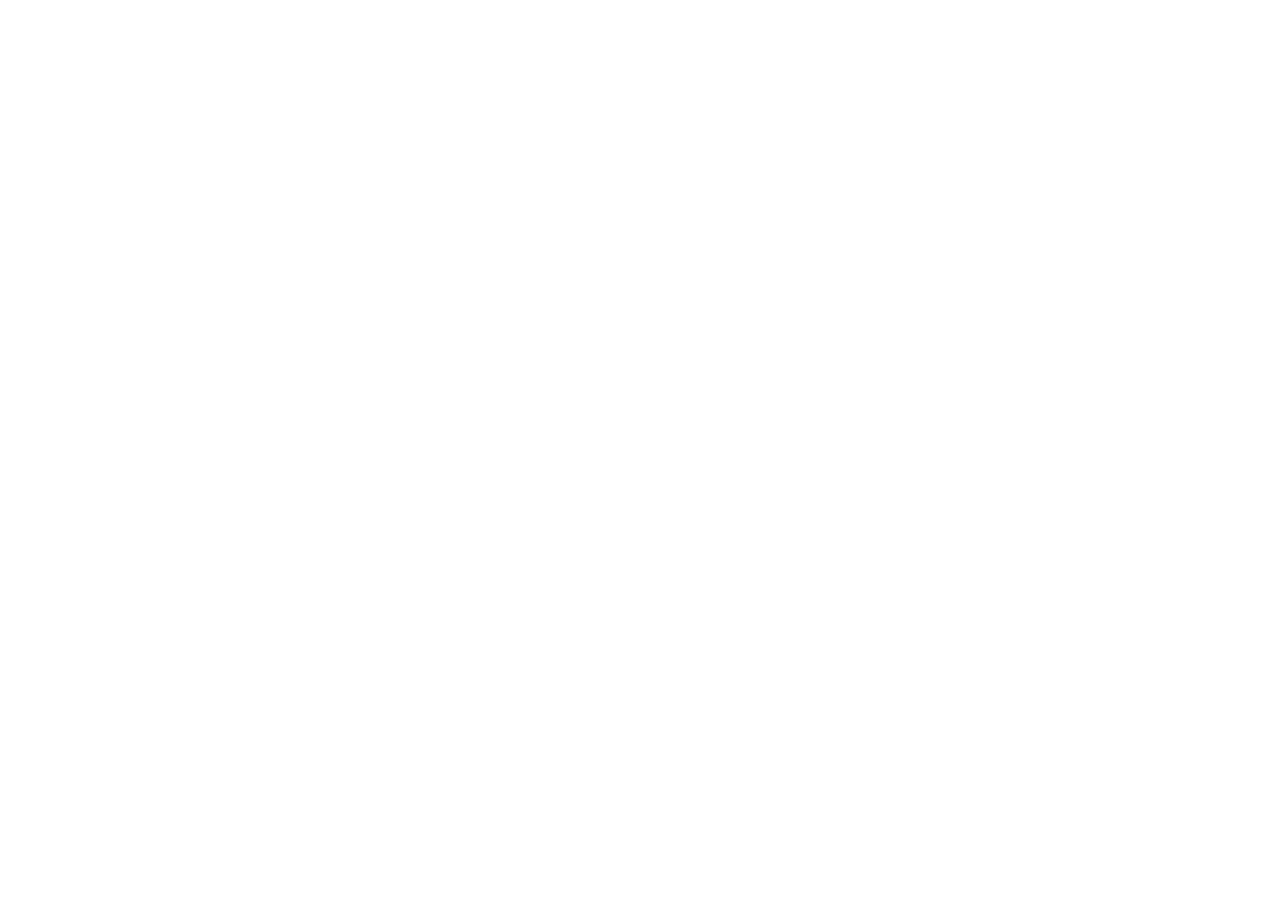
==== src/index.html @ 98fb0974 "first commit" ====
<!DOCTYPE html>
<html lang="en" class="html" prefix="og: https://ogp.me/ns#">
<head>
    <meta charset="UTF-8">
    <meta http-equiv="X-UA-Compatible" content="IE=edge">
    <meta name="viewport" content="width=device-width, initial-scale=1.0">
    <link rel="preconnect" href="https://fonts.googleapis.com">
    <link rel="stylesheet" href="https://cdnjs.cloudflare.com/ajax/libs/animate.css/4.1.1/animate.min.css">
    <link rel="stylesheet" href="./css/style.min.css">
    <title>doc</title>
</head>
<body>
    <script type="text/javascript" src="https://cdnjs.cloudflare.com/ajax/libs/wow/1.1.2/wow.min.js"></script>
    <script>new WOW().init();</script>
    <script src="./js/app.min.js"></script>
</body>
</html>
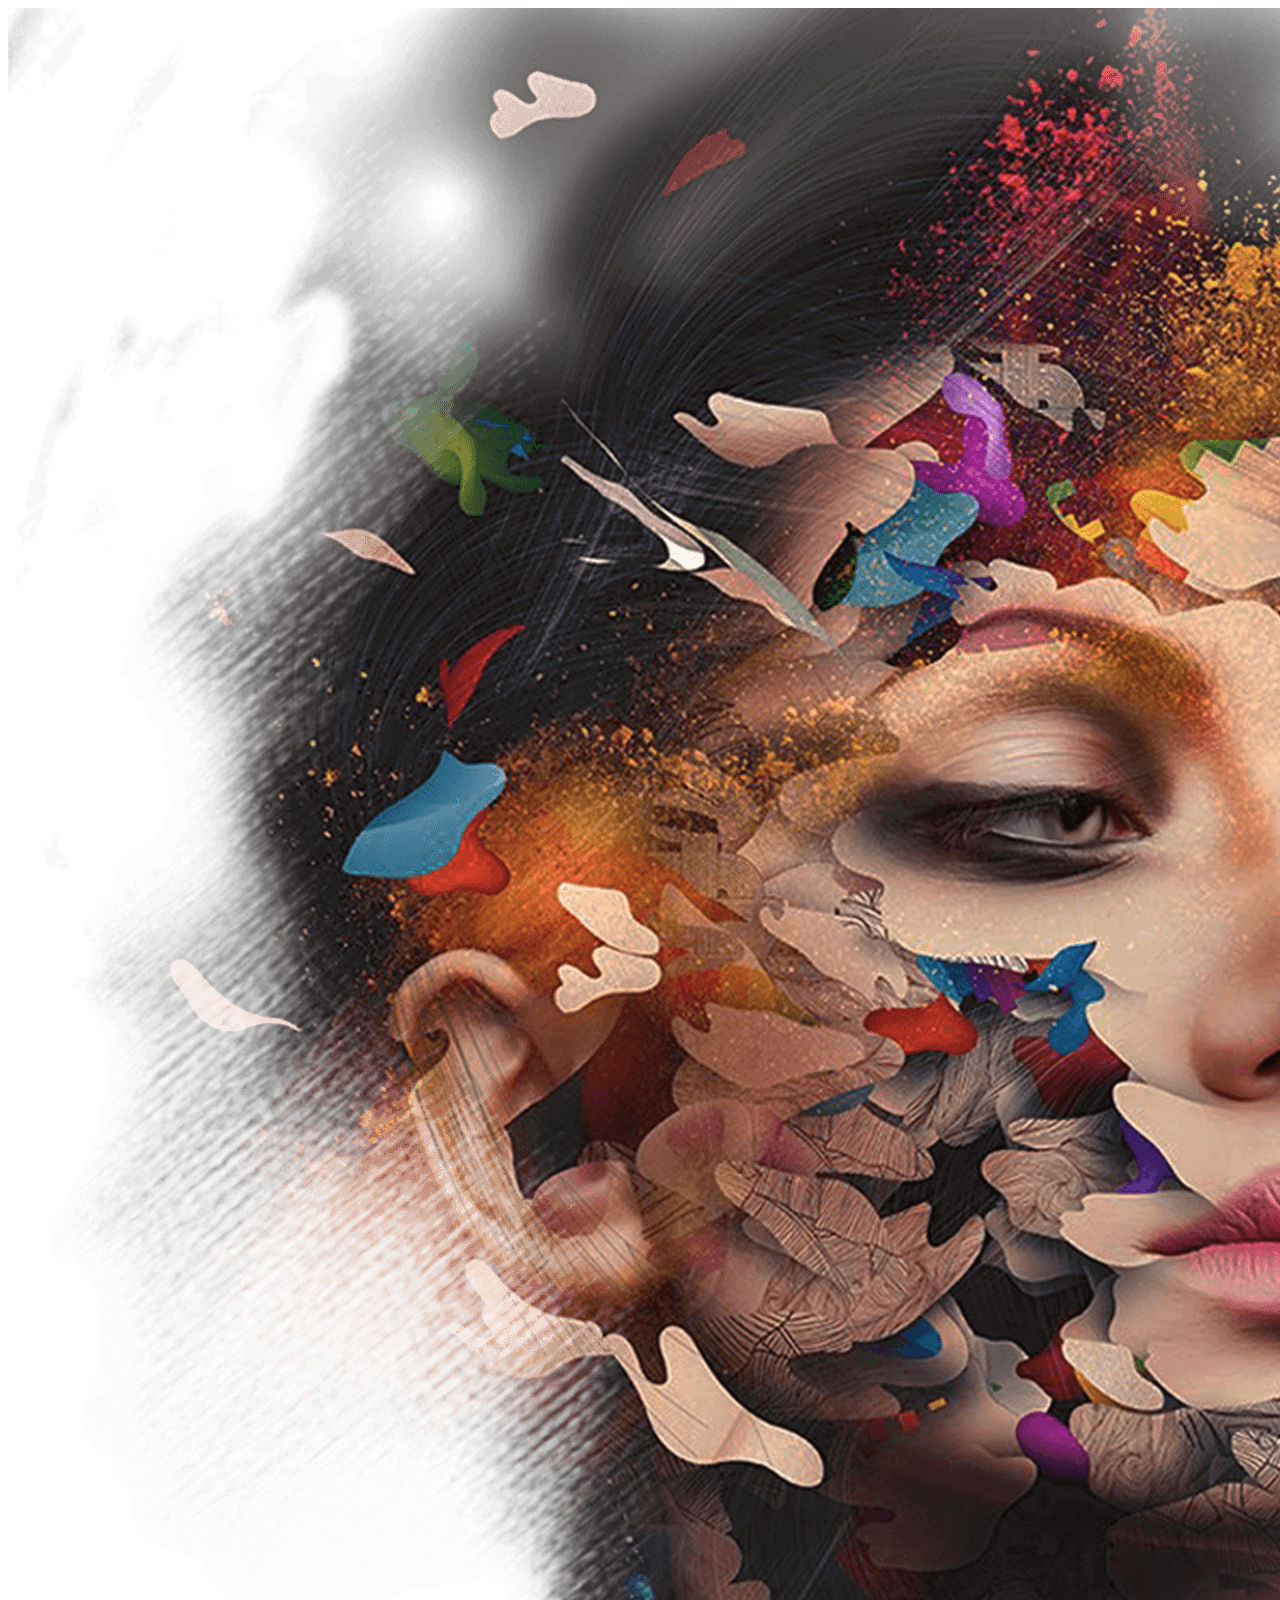
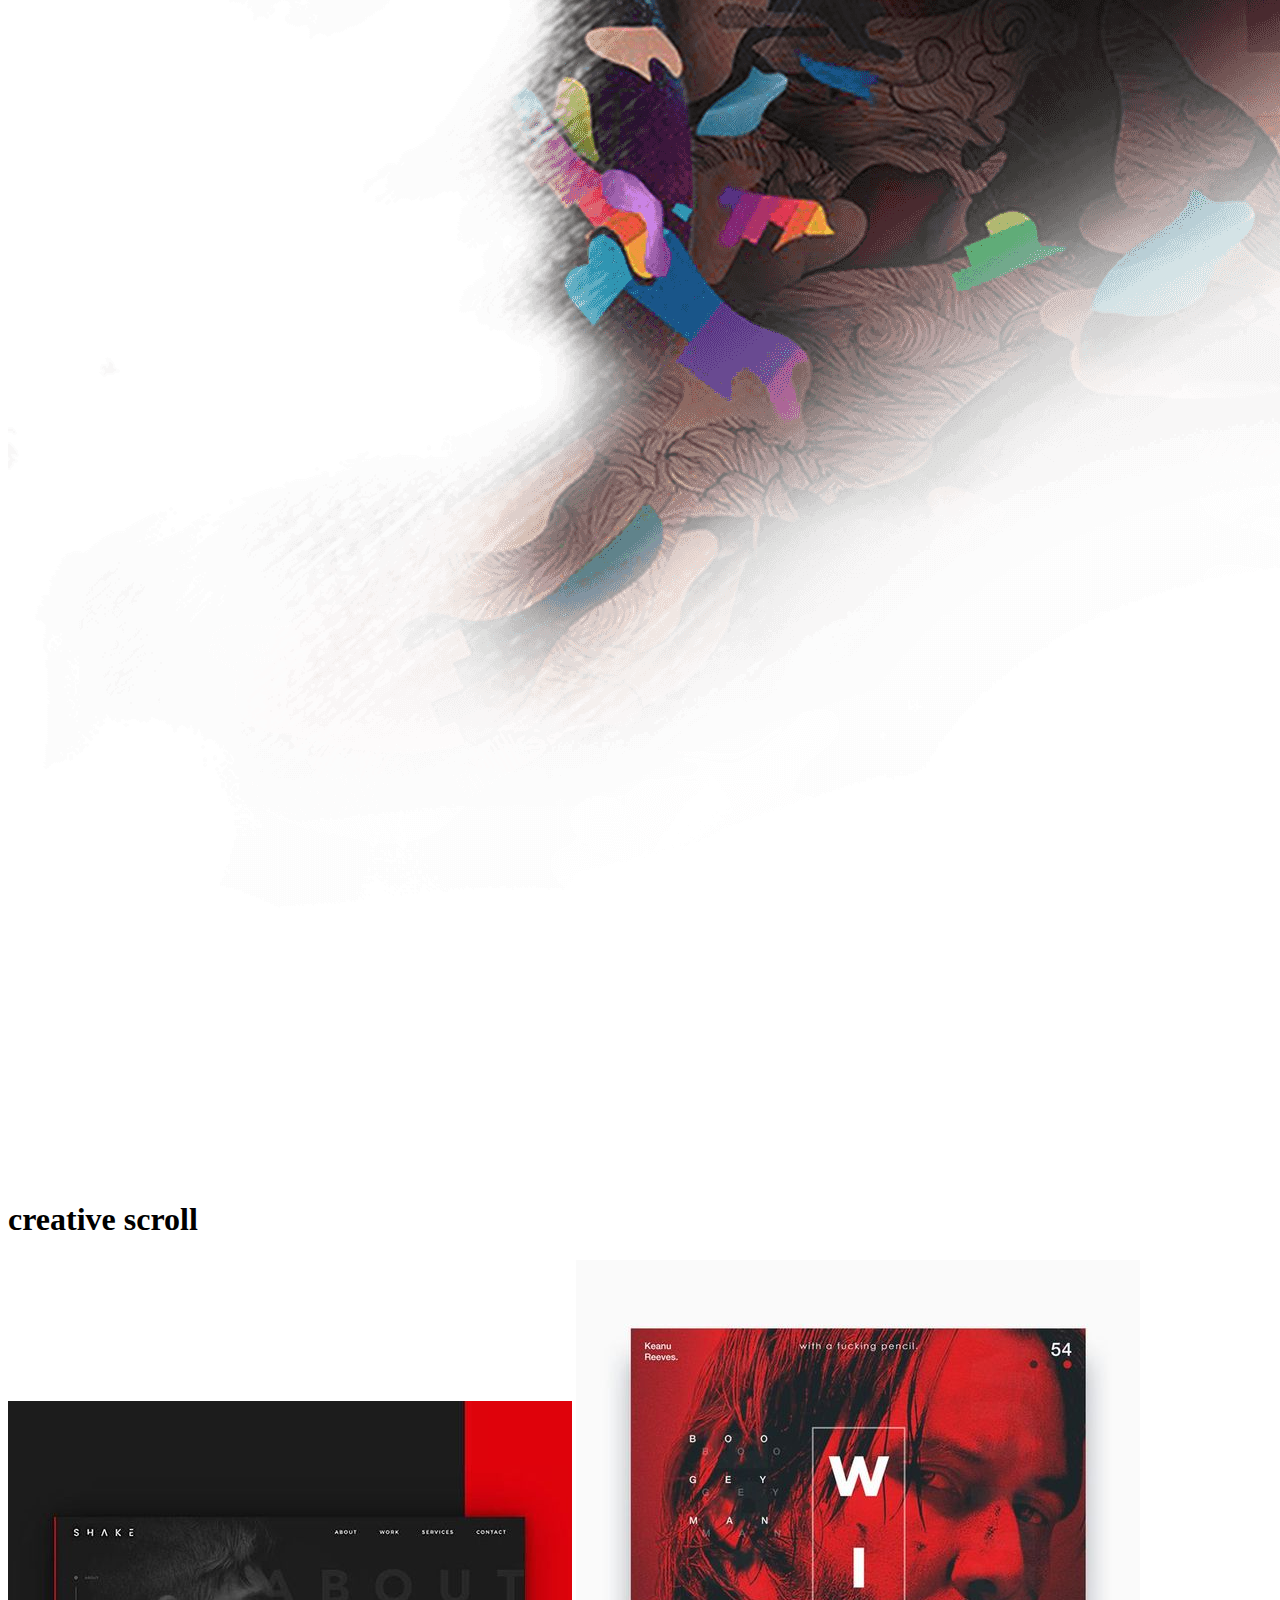
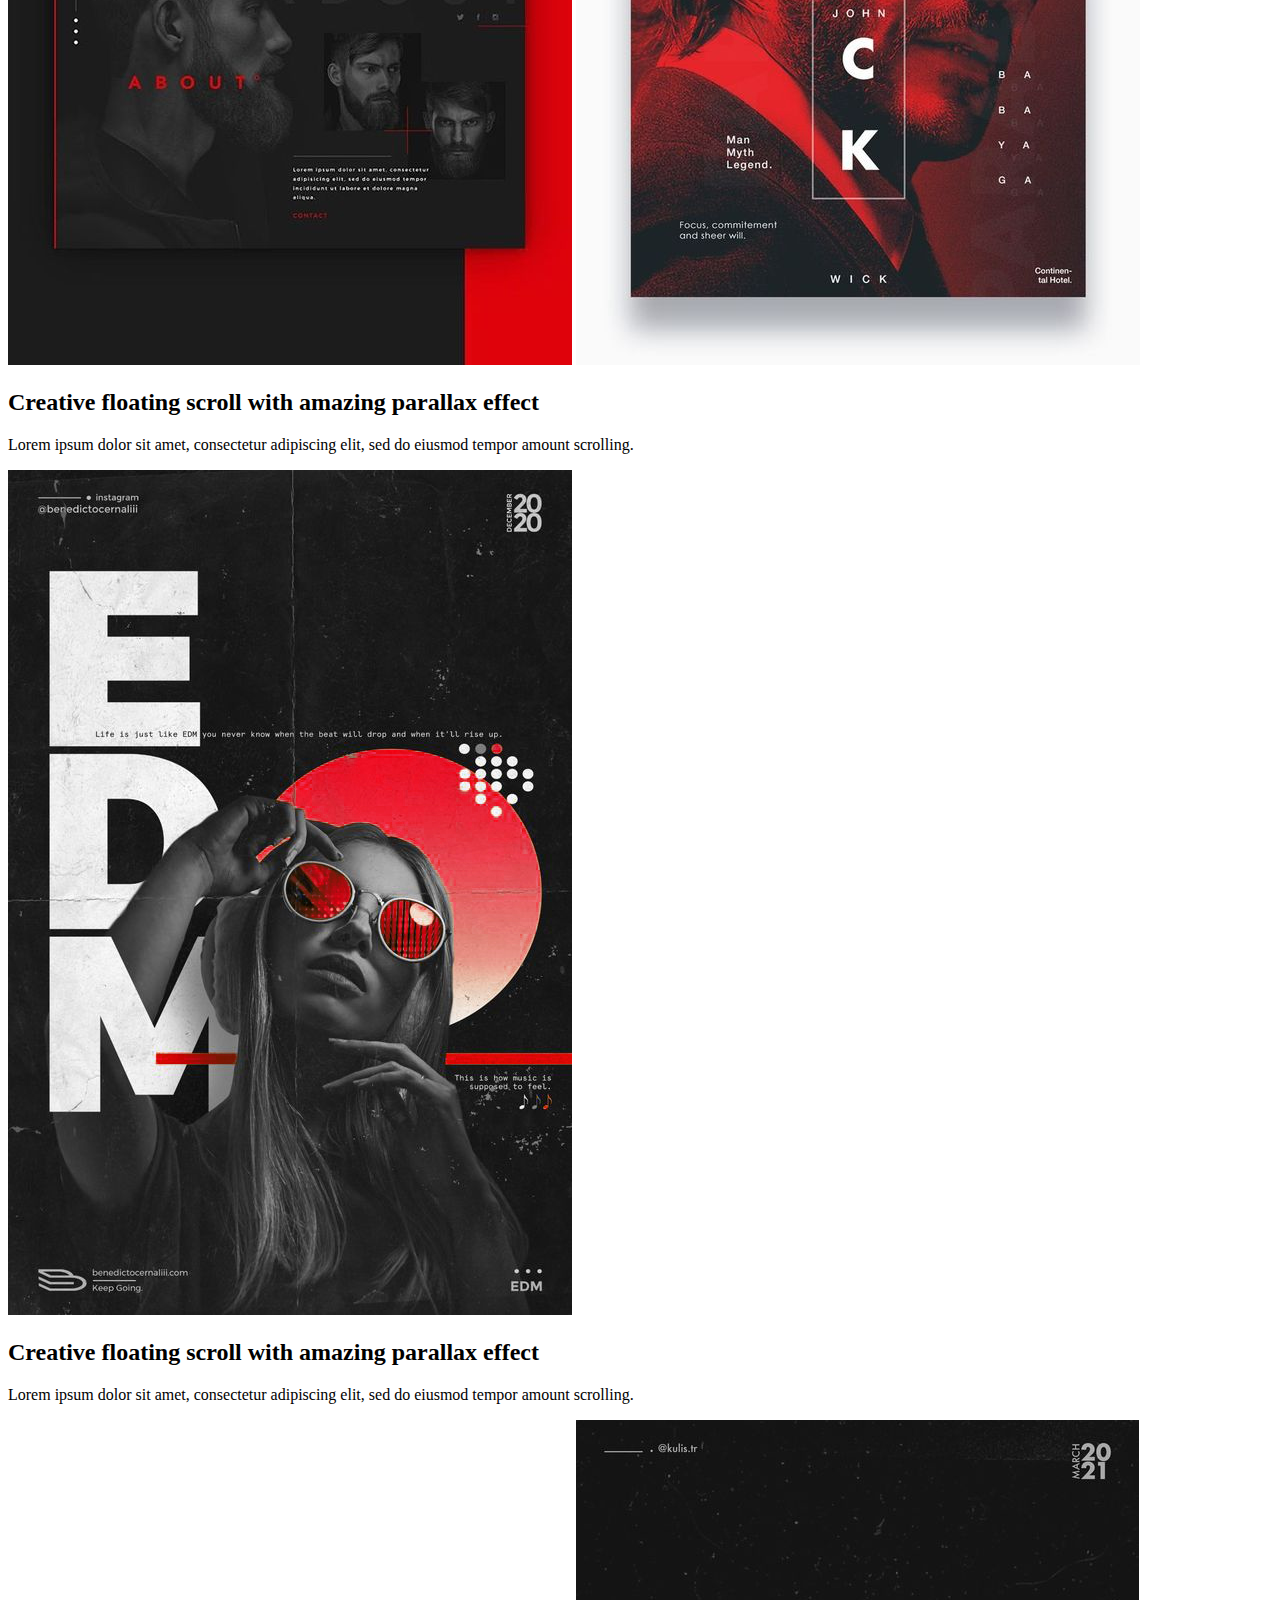
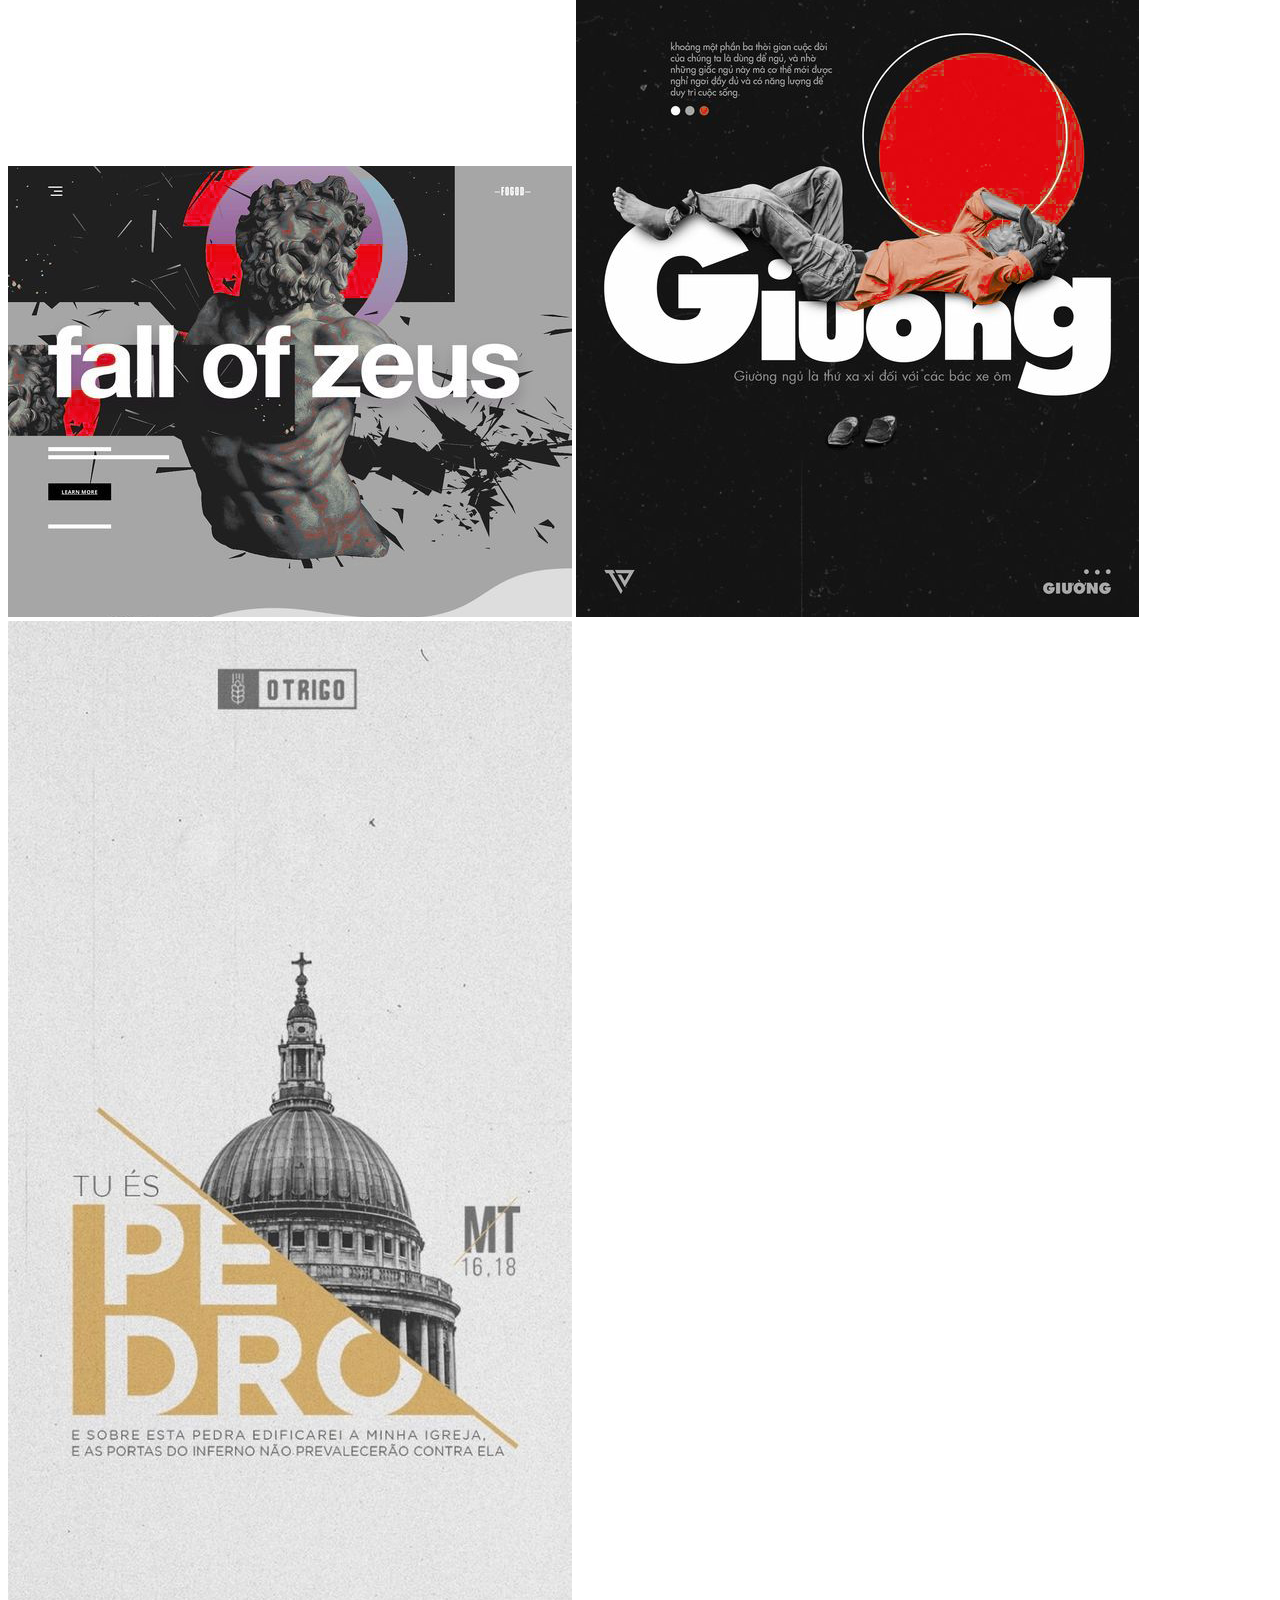
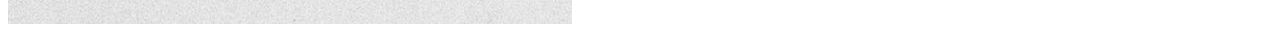
==== commit 85447101: "project" ====
--- a/src/index.html
+++ b/src/index.html
@@ -4,14 +4,64 @@
     <meta charset="UTF-8">
     <meta http-equiv="X-UA-Compatible" content="IE=edge">
     <meta name="viewport" content="width=device-width, initial-scale=1.0">
-    <link rel="preconnect" href="https://fonts.googleapis.com">
-    <link rel="stylesheet" href="https://cdnjs.cloudflare.com/ajax/libs/animate.css/4.1.1/animate.min.css">
+
+
     <link rel="stylesheet" href="./css/style.min.css">
+
+
     <title>doc</title>
+
+    <script src="./files/gsap/gsap.min.js" defer></script>
+    <script src="./files/gsap/ScrollTrigger.min.js" defer></script>
+    <script src="./files/gsap/ScrollSmoother.min.js" defer></script>
+    <script src="./js/app.min.js" defer></script>
+
 </head>
-<body>
-    <script type="text/javascript" src="https://cdnjs.cloudflare.com/ajax/libs/wow/1.1.2/wow.min.js"></script>
-    <script>new WOW().init();</script>
-    <script src="./js/app.min.js"></script>
+    
+<body class="bg-header-bg bg-50px font-Raleway-VariableFont text-white overflow-x-hidden">
+    <div class="wrapper">
+        <div class="content">
+            <header class="h-[100vh] relative hero-section">
+                <img src="./img/hero.png" alt="#" class="w-[calc(var(--index)*36);] absolute left-[37vw] top-[8vh] will-change-transform" data-speed=".6">
+                <!-- data-lag="" -->
+                <div class="py-0 px-[7vw] absolute w-min bottom-[25vh] will-change-transform" data-speed=".75">
+                    <h1 class="text-[calc(var(--index)*8);] leading-[.9] font-Outfit-VariableFont">
+                        creative 
+                        scroll
+                    </h1>
+                </div>
+            </header>
+            <main class="py-[calc(var(--index)*8);]">
+                <section class="flex px-[7vw] text-white">
+                    <div class="left-blocks flex-1 flex items-center flex-col gap-y-[calc(var(--index)*10)] mt-[calc(var(--index)*18.5)] will-change-transform" data-speed=".9">
+                        <img src="./img/work/1.jpg" alt="#" class="max-w-1vp rounded-lg left-item">
+                        <img src="./img/work/2.jpg" alt="#" class="max-w-1vp rounded-lg left-item">
+                        <div class="max-w-1vp relative left-item">
+                            <h2 class="font-Outfit-VariableFont text-[2rem] leading-[1.2] mb-[1.5rem] ">
+                                Creative floating scroll with amazing parallax effect
+                            </h2>
+                            <p class="text-grey">
+                                Lorem ipsum dolor sit amet, consectetur adipiscing elit, sed do eiusmod tempor amount scrolling.
+                            </p>
+                        </div>
+                        <img src="./img/work/6.jpg" alt="#" class="max-w-1vp rounded-lg left-item">
+                    </div>
+                    <div class="right-blocks flex-1 flex items-center flex-col gap-y-[calc(var(--index)*10)] mt-[calc(var(--index)*10)] will-change-transform" data-speed="1.1">
+                        <div class="max-w-1vp relative right-item">
+                            <h2 class="font-Outfit-VariableFont text-[2rem] leading-[1.2] mb-[1.5rem]">
+                                Creative floating scroll with amazing parallax effect
+                            </h2>
+                            <p class="text-grey">
+                                Lorem ipsum dolor sit amet, consectetur adipiscing elit, sed do eiusmod tempor amount scrolling.
+                            </p>
+                        </div>
+                        <img src="./img/work/3.jpg" alt="#" class="max-w-1vp rounded-lg right-item">
+                        <img src="./img/work/4.jpg" alt="#" class="max-w-1vp rounded-lg right-item">
+                        <img src="./img/work/5.jpg" alt="#" class="max-w-1vp rounded-lg right-item">
+                    </div>
+                </section>
+            </main>
+        </div>
+    </div>
 </body>
 </html>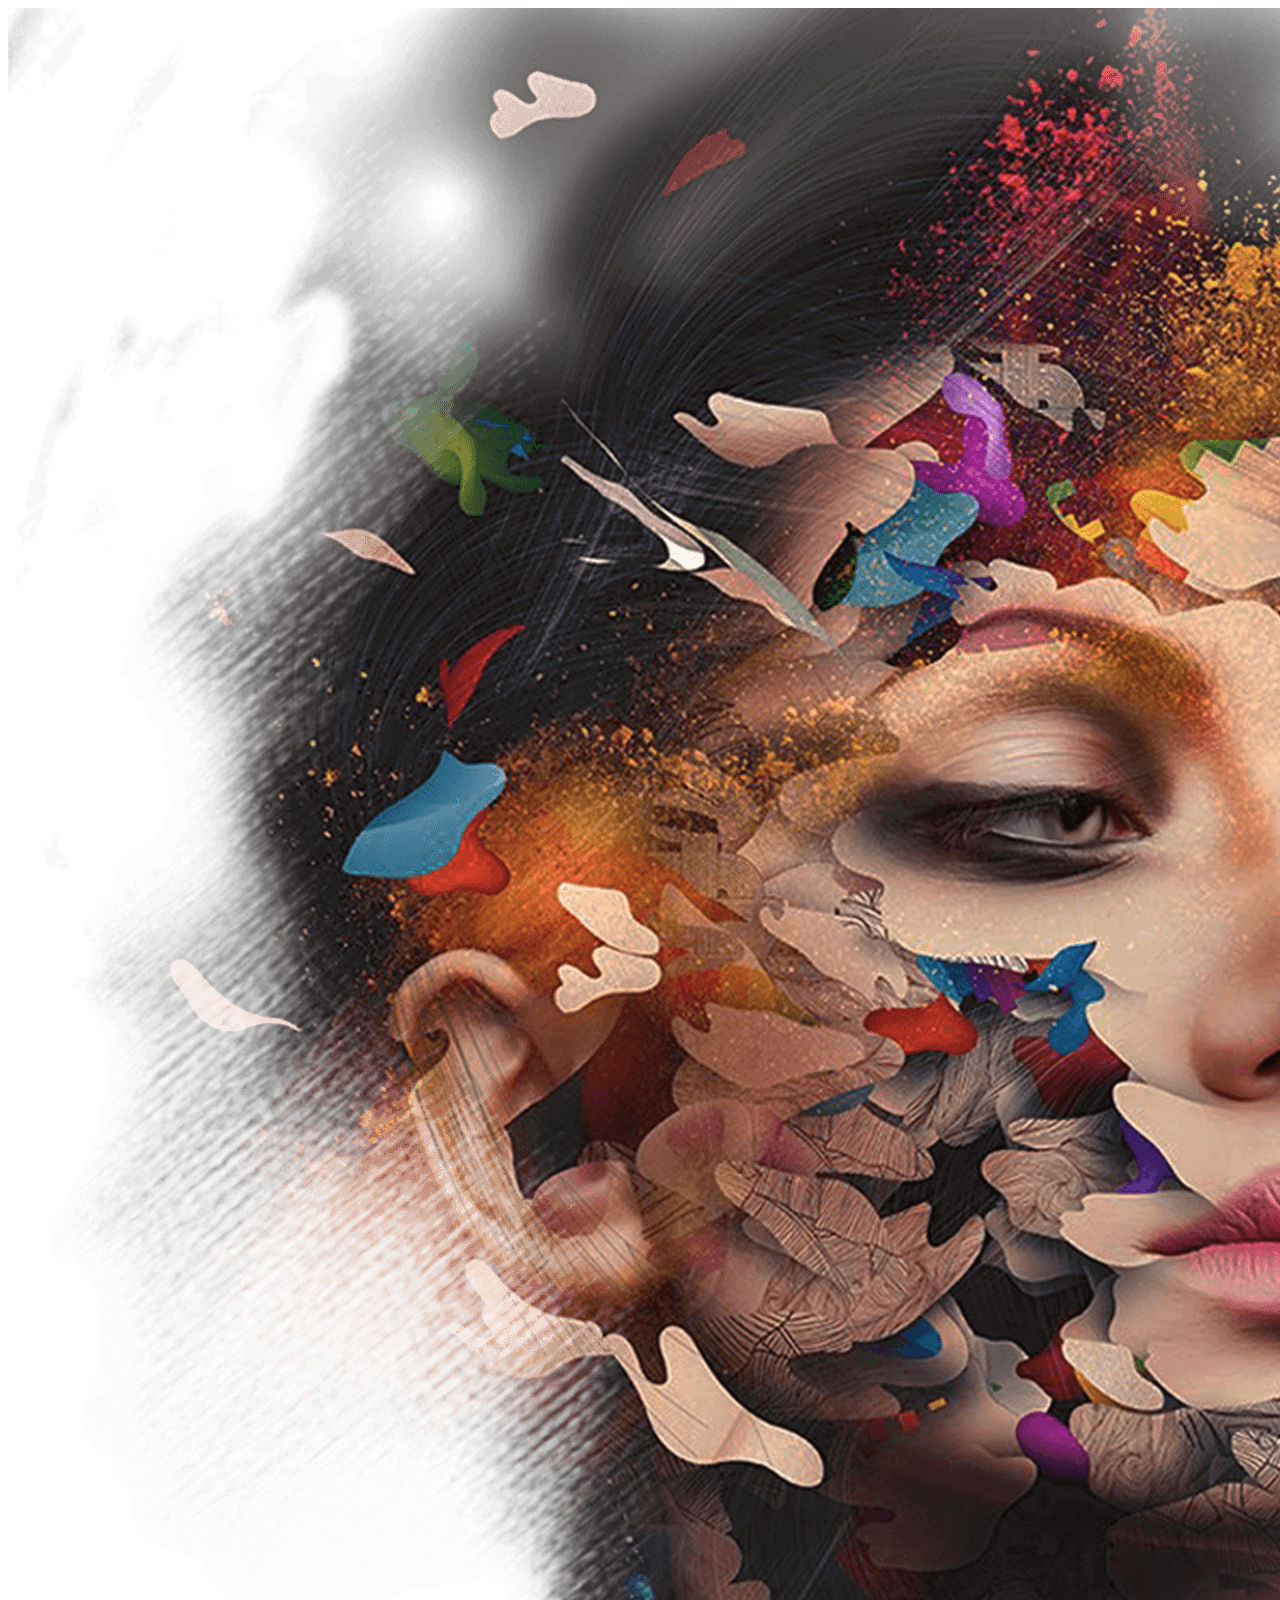
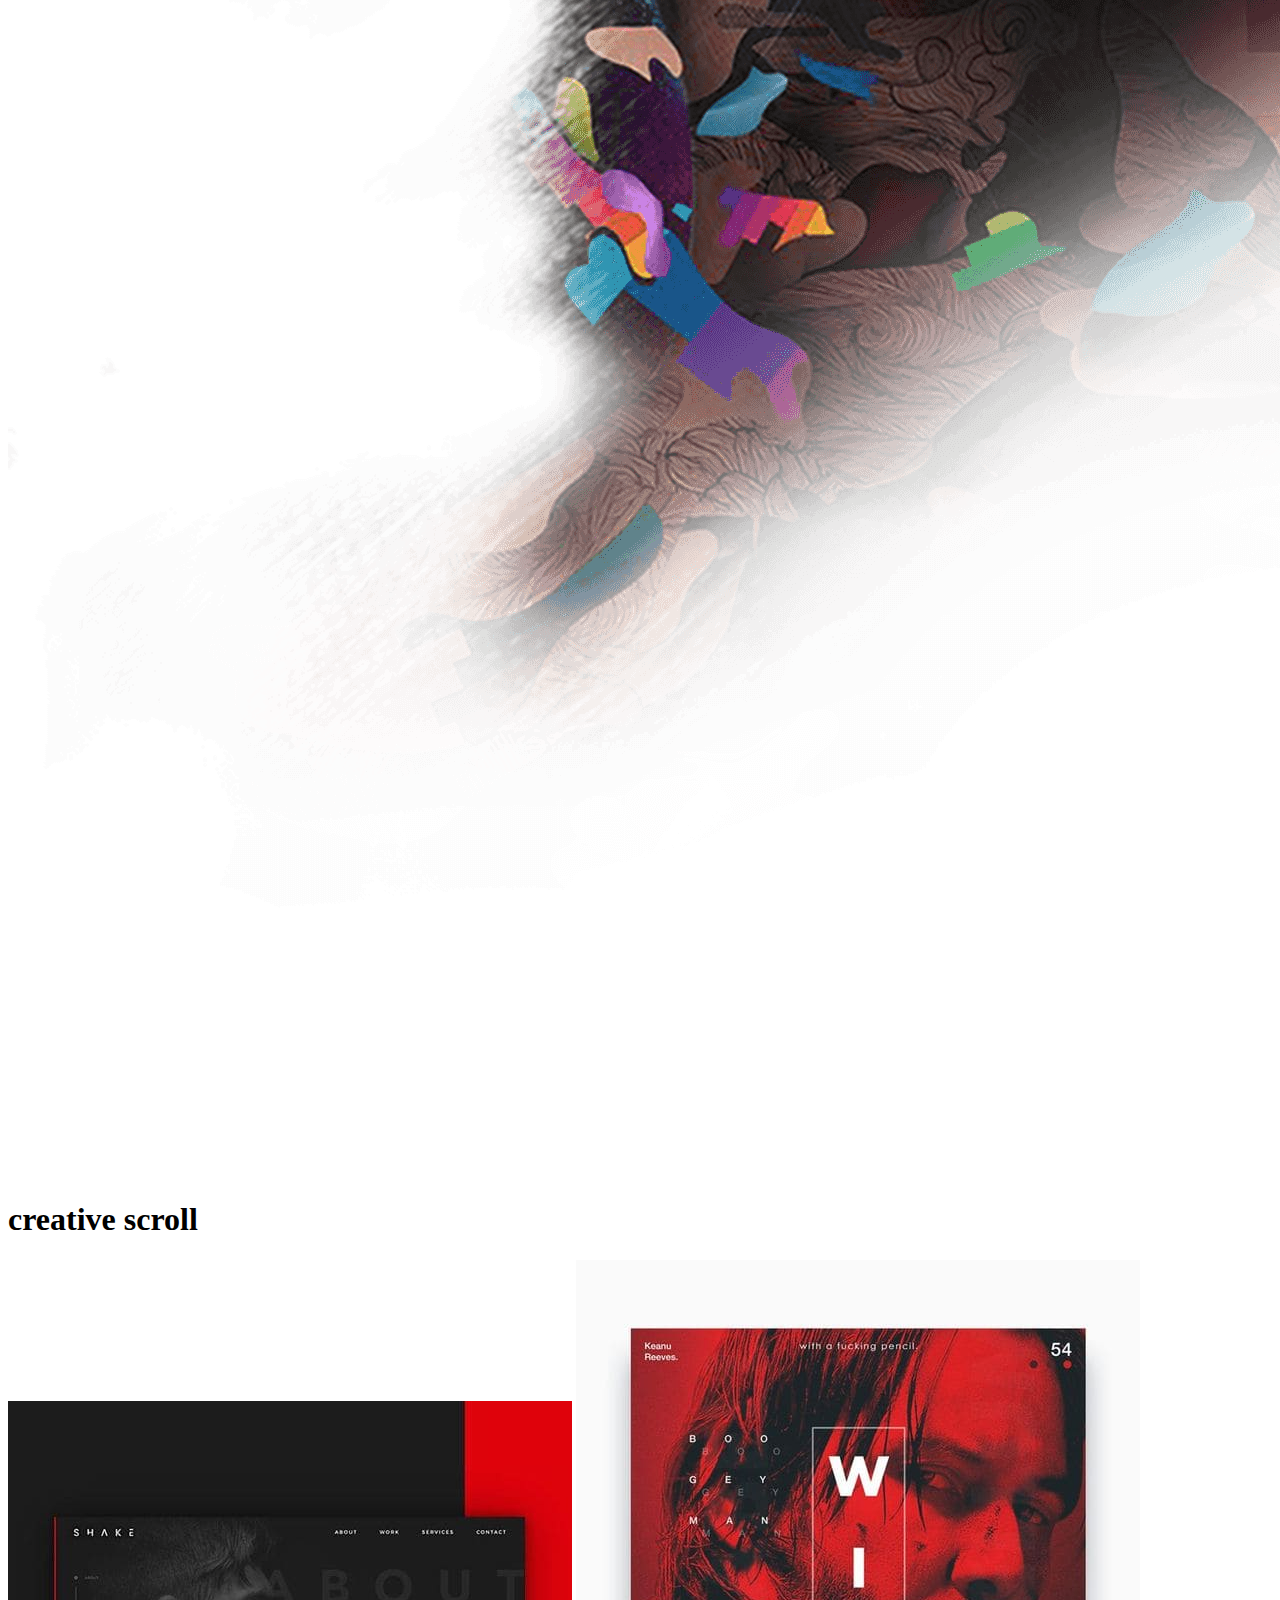
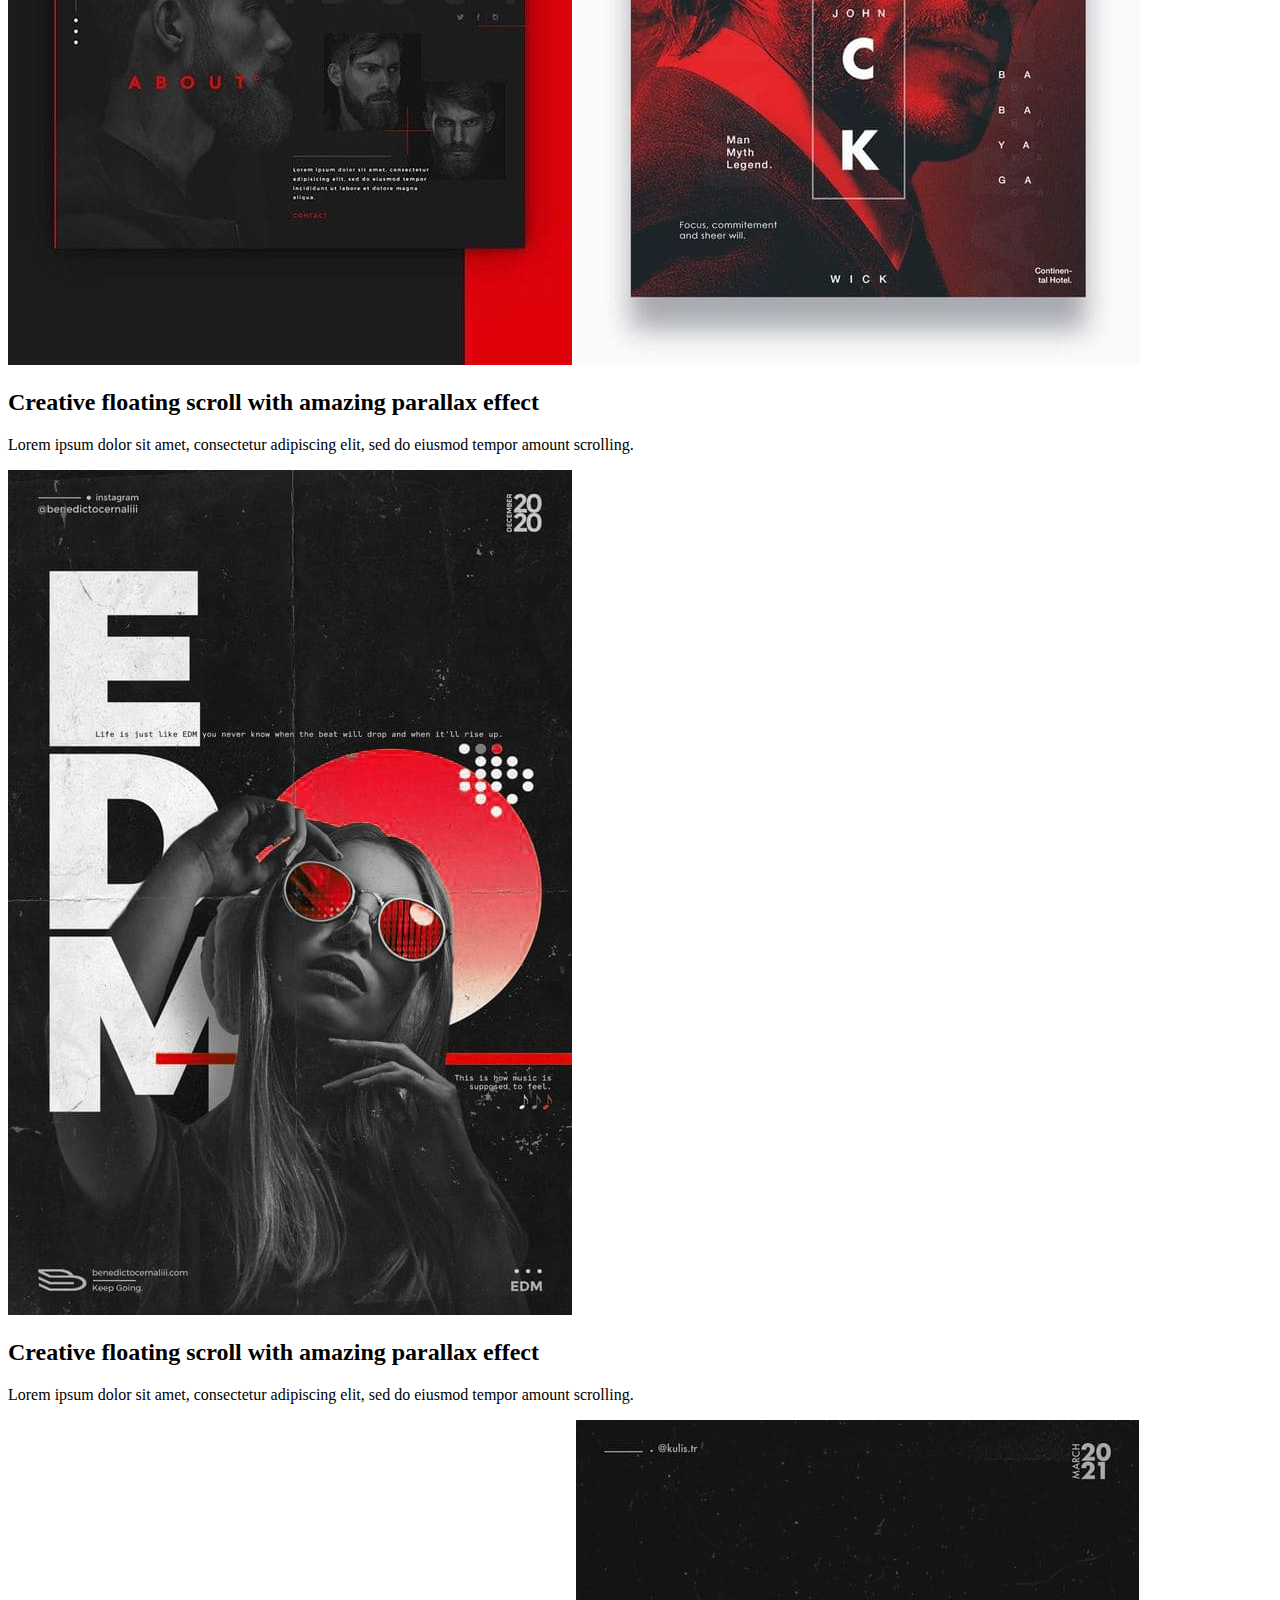
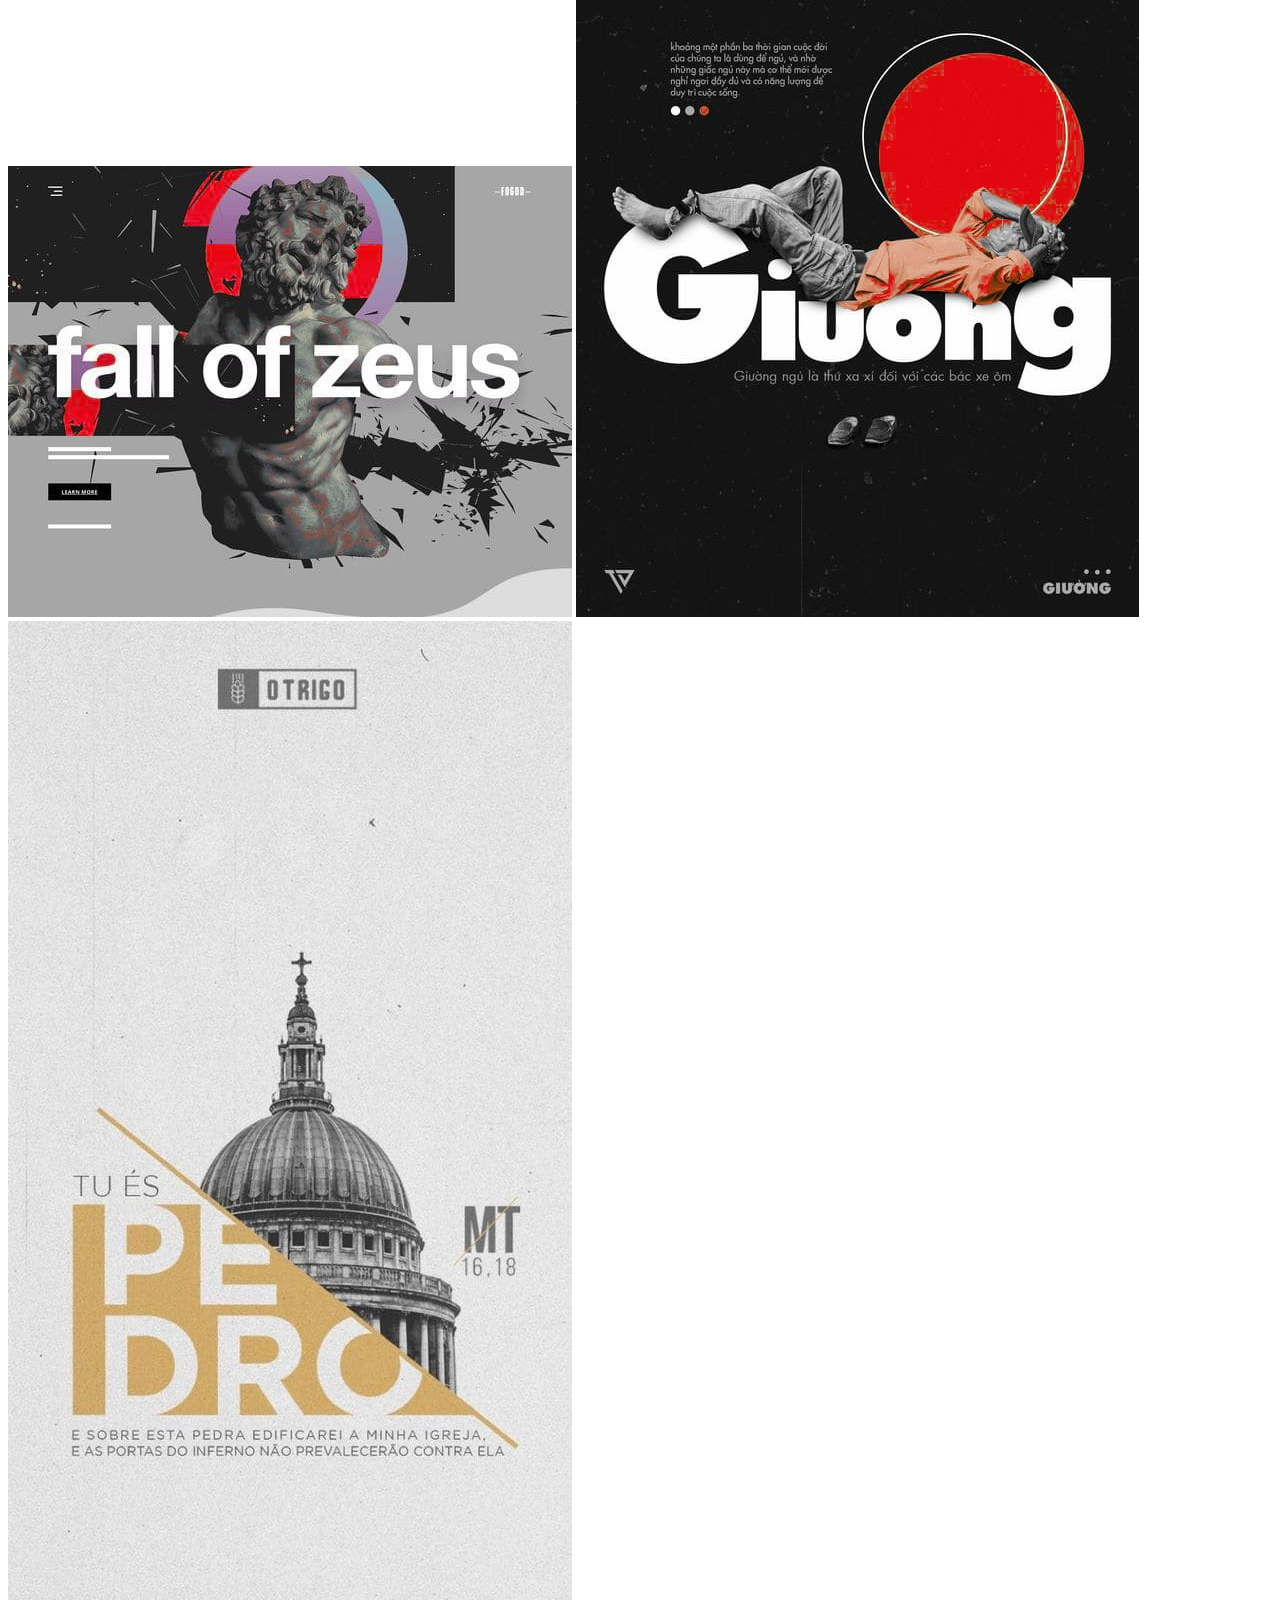
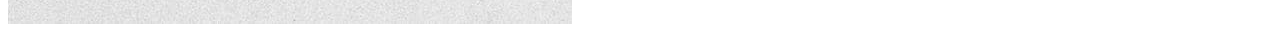
==== commit 1a4392e2: "remove trailing slash" ====
--- a/src/index.html
+++ b/src/index.html
@@ -4,6 +4,22 @@
     <meta charset="UTF-8">
     <meta http-equiv="X-UA-Compatible" content="IE=edge">
     <meta name="viewport" content="width=device-width, initial-scale=1.0">
+
+    <meta name="twitter:card" content="summary_large_image">
+    <meta name="twitter:image" content="https://faitan2010.github.io/project6/img/hero.webp">
+    <meta name="twitter:creator" content="@jenia45185683">
+    <meta property="og:site_name" content="Portfolio">
+    <meta property="og:image:type" content="image/jpeg">
+    <meta property="og:title" content="pizza">
+    <meta property="og:description" content="Portfolio with using gsap">
+    <meta name="description" content="Portfolio with using gsap">
+    <meta property="og:type" content="Portfolio">
+    <meta property="article:section" content="Portfolio">
+    <meta property="article:tag" content="Portfolio">
+    <meta property="og:image" content="https://faitan2010.github.io/project6/img/hero.webp">
+    <meta property="og:url" content="https://faitan2010.github.io/project6/">
+    <meta property="og:image:width" content="670">
+    <meta property="og:image:height" content="897">
 
 
     <link rel="stylesheet" href="./css/style.min.css">
@@ -18,49 +34,51 @@
 
 </head>
     
-<body class="bg-header-bg bg-50px font-Raleway-VariableFont text-white overflow-x-hidden">
-    <div class="wrapper">
-        <div class="content">
-            <header class="h-[100vh] relative hero-section">
-                <img src="./img/hero.png" alt="#" class="w-[calc(var(--index)*36);] absolute left-[37vw] top-[8vh] will-change-transform" data-speed=".6">
-                <!-- data-lag="" -->
-                <div class="py-0 px-[7vw] absolute w-min bottom-[25vh] will-change-transform" data-speed=".75">
-                    <h1 class="text-[calc(var(--index)*8);] leading-[.9] font-Outfit-VariableFont">
-                        creative 
-                        scroll
-                    </h1>
-                </div>
-            </header>
-            <main class="py-[calc(var(--index)*8);]">
-                <section class="flex px-[7vw] text-white">
-                    <div class="left-blocks flex-1 flex items-center flex-col gap-y-[calc(var(--index)*10)] mt-[calc(var(--index)*18.5)] will-change-transform" data-speed=".9">
-                        <img src="./img/work/1.jpg" alt="#" class="max-w-1vp rounded-lg left-item">
-                        <img src="./img/work/2.jpg" alt="#" class="max-w-1vp rounded-lg left-item">
-                        <div class="max-w-1vp relative left-item">
-                            <h2 class="font-Outfit-VariableFont text-[2rem] leading-[1.2] mb-[1.5rem] ">
-                                Creative floating scroll with amazing parallax effect
-                            </h2>
-                            <p class="text-grey">
-                                Lorem ipsum dolor sit amet, consectetur adipiscing elit, sed do eiusmod tempor amount scrolling.
-                            </p>
+<body class="font-Raleway-VariableFont text-white overflow-x-hidden bg-black">
+    <div class="bg-header-bg bg-50px h-full">
+        <div class="wrapper">
+            <div class="content">
+                <header class="lg:h-[100vh] h-[50vh] relative hero-section overflow-hidden">
+                    <img src="./img/hero.png" alt="hero" class="lg:w-[calc(var(--index)*36);] w-[calc(var(--index)*25);] absolute left-[37vw] overflow-x-hidden top-[8vh] will-change-transform" data-speed=".6">
+                    <!-- data-lag="" -->
+                    <div class="py-0 px-[7vw] absolute w-min lg:bottom-[25vh] bottom-[10vh] will-change-transform" data-speed=".75">
+                        <h1 class="lg:text-[calc(var(--index)*8);] text-[calc(var(--index)*5);] leading-[.9] font-Outfit-VariableFont">
+                            creative 
+                            scroll
+                        </h1>
+                    </div>
+                </header>
+                <main class="lg:py-[calc(var(--index)*8);] py-0">
+                    <section class="flex lg:px-[7vw] px-5 text-white lg:flex-row flex-col lg:gap-[unset] gap-10">
+                        <div class="left-blocks flex-1 flex items-center flex-col lg:gap-y-[calc(var(--index)*10)] gap-y-10 lg:mt-[calc(var(--index)*18.5) mt-[calc(var(--index)*8.5)] will-change-transform" data-speed=".9">
+                            <img src="./img/work/1.jpg" alt="work1" class="max-w-1vp rounded-lg left-item">
+                            <img src="./img/work/2.jpg" alt="work2" class="max-w-1vp rounded-lg left-item">
+                            <div class="max-w-1vp relative left-item">
+                                <h2 class="font-Outfit-VariableFont text-[2rem] leading-[1.2] mb-[1.5rem] ">
+                                    Creative floating scroll with amazing parallax effect
+                                </h2>
+                                <p class="text-grey">
+                                    Lorem ipsum dolor sit amet, consectetur adipiscing elit, sed do eiusmod tempor amount scrolling.
+                                </p>
+                            </div>
+                            <img src="./img/work/6.jpg" alt="work3" class="max-w-1vp rounded-lg left-item">
                         </div>
-                        <img src="./img/work/6.jpg" alt="#" class="max-w-1vp rounded-lg left-item">
-                    </div>
-                    <div class="right-blocks flex-1 flex items-center flex-col gap-y-[calc(var(--index)*10)] mt-[calc(var(--index)*10)] will-change-transform" data-speed="1.1">
-                        <div class="max-w-1vp relative right-item">
-                            <h2 class="font-Outfit-VariableFont text-[2rem] leading-[1.2] mb-[1.5rem]">
-                                Creative floating scroll with amazing parallax effect
-                            </h2>
-                            <p class="text-grey">
-                                Lorem ipsum dolor sit amet, consectetur adipiscing elit, sed do eiusmod tempor amount scrolling.
-                            </p>
+                        <div class="right-blocks flex-1 flex items-center flex-col lg:gap-y-[calc(var(--index)*10)] gap-y-10 lg:mt-[calc(var(--index)*10)]  mt-[calc(var(--index)*5)]will-change-transform" data-speed="1.1">
+                            <div class="max-w-1vp relative right-item">
+                                <h2 class="font-Outfit-VariableFont text-[2rem] leading-[1.2] mb-[1.5rem]">
+                                    Creative floating scroll with amazing parallax effect
+                                </h2>
+                                <p class="text-grey">
+                                    Lorem ipsum dolor sit amet, consectetur adipiscing elit, sed do eiusmod tempor amount scrolling.
+                                </p>
+                            </div>
+                            <img src="./img/work/3.jpg" alt="work4" class="max-w-1vp rounded-lg right-item">
+                            <img src="./img/work/4.jpg" alt="work5" class="max-w-1vp rounded-lg right-item">
+                            <img src="./img/work/5.jpg" alt="work6" class="max-w-1vp rounded-lg right-item">
                         </div>
-                        <img src="./img/work/3.jpg" alt="#" class="max-w-1vp rounded-lg right-item">
-                        <img src="./img/work/4.jpg" alt="#" class="max-w-1vp rounded-lg right-item">
-                        <img src="./img/work/5.jpg" alt="#" class="max-w-1vp rounded-lg right-item">
-                    </div>
-                </section>
-            </main>
+                    </section>
+                </main>
+            </div>
         </div>
     </div>
 </body>
